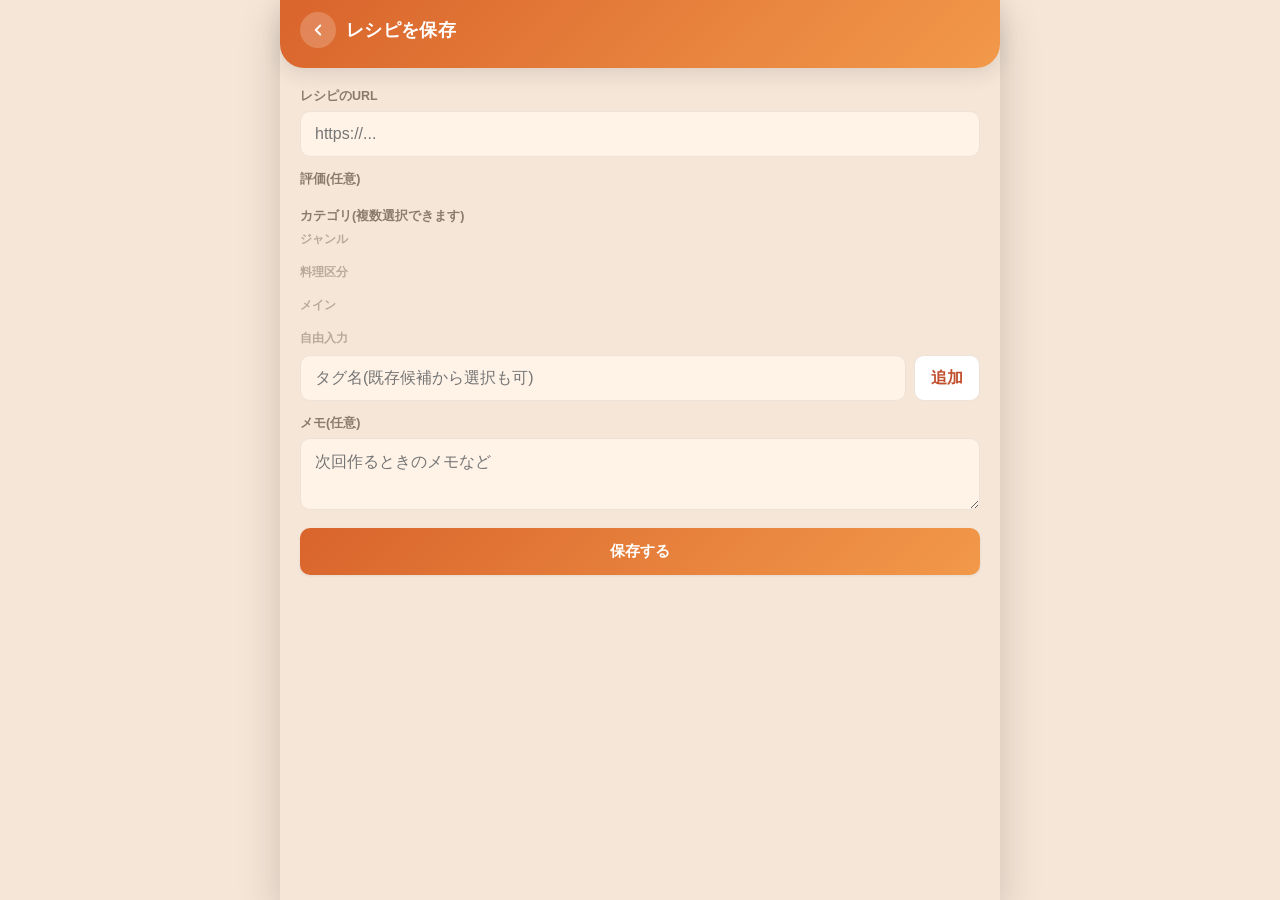
==== add.html @ 6dcc81de "レシピ保存画面をランダム画面風の構成に・ヘッダーアイコン順序変更・v27 - レシピを保存画面: 評価をカテゴリより前に移動、自由入力欄をトグルなしで常時表示 - ヘッダーアイコンをカレンダー→サイコ" ====
<!DOCTYPE html>
<html lang="ja">
<head>
  <meta charset="UTF-8">
  <meta name="viewport" content="width=device-width, initial-scale=1, viewport-fit=cover">
  <meta name="apple-mobile-web-app-capable" content="yes">
  <meta name="apple-mobile-web-app-status-bar-style" content="black-translucent">
  <meta name="apple-mobile-web-app-title" content="レシピ箱">
  <meta name="theme-color" content="#d9642c">
  <link rel="apple-touch-icon" href="./icons/apple-touch-icon.png">
  <link rel="icon" href="./icons/icon.svg" type="image/svg+xml">
  <link rel="manifest" href="./manifest.json">
  <title>レシピを保存 - レシピ箱</title>
  <link rel="stylesheet" href="./css/app.css">
</head>
<body class="add-page">
  <div id="app">
    <header class="app-header" style="padding-bottom:20px;">
      <div class="app-brand">
        <a href="./index.html" class="icon-btn" aria-label="一覧へ戻る">
          <svg viewBox="0 0 24 24" fill="none" stroke="currentColor" stroke-width="2.5" stroke-linecap="round" stroke-linejoin="round"><polyline points="15 18 9 12 15 6"/></svg>
        </a>
        <div class="brand-text">
          <h1 style="font-size:18px;">レシピを保存</h1>
        </div>
      </div>
    </header>

    <main>
      <div id="prefill-check-loading" class="loading-state hidden"><span class="spin-emoji">🍳</span></div>
      <div id="prefill-note" class="prefill-note hidden">共有メニューからURLを受け取りました。カテゴリを選んで保存してください。</div>

      <form id="add-form">
        <div id="add-error" class="form-error"></div>

        <div class="field">
          <label for="url-input">レシピのURL</label>
          <input id="url-input" type="url" inputmode="url" placeholder="https://..." autocomplete="off" required>
        </div>

        <div class="field">
          <label>評価(任意)</label>
          <div id="rating-picker" class="rating-stars interactive"></div>
        </div>

        <div class="field">
          <label>カテゴリ(複数選択できます)</label>
          <div id="tag-picker">
            <div class="tag-group">
              <p class="tag-group-label">ジャンル</p>
              <div class="tag-row" data-group="genre"></div>
            </div>
            <div class="tag-group">
              <p class="tag-group-label">料理区分</p>
              <div class="tag-row" data-group="role"></div>
            </div>
            <div class="tag-group">
              <p class="tag-group-label">メイン</p>
              <div class="tag-row" data-group="main_ingredient"></div>
            </div>
            <div class="tag-group">
              <p class="tag-group-label">自由入力</p>
              <div class="tag-row" id="free-tag-row"></div>
              <div id="new-cat-row" class="new-cat-row">
                <input id="new-cat-input" type="text" placeholder="タグ名(既存候補から選択も可)" maxlength="30" list="free-tag-suggestions" autocomplete="off">
                <datalist id="free-tag-suggestions"></datalist>
                <button id="new-cat-add" type="button">追加</button>
              </div>
            </div>
          </div>
        </div>

        <div class="field">
          <label for="memo-input">メモ(任意)</label>
          <textarea id="memo-input" placeholder="次回作るときのメモなど"></textarea>
        </div>

        <button id="save-btn" class="btn btn-primary" type="submit">保存する</button>
      </form>

      <div id="save-done" class="save-done hidden">
        <div id="save-done-emoji" class="emoji">✅</div>
        <h2 id="save-done-title">保存しました</h2>
        <p id="save-done-note">このタブは閉じて大丈夫です。</p>
        <div class="btn-row">
          <button id="save-again-btn" class="btn btn-secondary" type="button">続けてもう1件保存</button>
          <a href="./index.html" class="btn btn-primary" style="text-decoration:none; display:flex; align-items:center; justify-content:center;">一覧を見る</a>
        </div>
      </div>
    </main>
  </div>

  <!-- ログイン(Shortcuts経由でSafariから直接開いた場合、standaloneアプリとはセッションが別のため必要) -->
  <div id="login-overlay" class="overlay center">
    <div class="sheet login-panel">
      <svg class="brand-mark" viewBox="0 0 36 36" fill="none" xmlns="http://www.w3.org/2000/svg" aria-hidden="true" style="background:linear-gradient(135deg,#d9642c,#f2994a); border-radius:14px;">
        <path d="M9 17h18a1 1 0 0 1 1 1 9 9 0 0 1-9 9h0a9 9 0 0 1-9-9 1 1 0 0 1 1-1Z" stroke="white" stroke-width="2" stroke-linejoin="round"/>
        <path d="M11 17c0-3 1.5-4.5 1.5-6M18 17c0-3.5 2-5 2-7.5M25 17c0-3 1.5-4.5 1.5-6" stroke="white" stroke-width="1.6" stroke-linecap="round"/>
      </svg>
      <h2>レシピ箱</h2>
      <p>共有パスワードを入力してください</p>

      <div id="login-not-configured" class="form-error">
        Supabaseがまだ設定されていません。<code>js/config.js</code> にProject URLとanon keyを設定してください。
      </div>

      <form id="login-form">
        <div id="login-error" class="form-error"></div>
        <div class="field">
          <label for="login-password">パスワード</label>
          <input id="login-password" type="password" autocomplete="current-password" required>
        </div>
        <button id="login-submit" class="btn btn-primary" type="submit">ログイン</button>
      </form>
    </div>
  </div>

  <div id="toast" class="toast"></div>

  <script type="module" src="./js/add.js"></script>
  <script src="./js/sw-register.js"></script>
</body>
</html>
---- css/app.css ----
:root {
  --bg: #fff8f1;
  --surface-1: #ffffff;
  --surface-2: #fff3e8;
  --surface-3: #f5e6d8;
  --text-1: #2b2420;
  --text-2: #8a7a6d;
  --text-3: #b7a99b;
  --sep: #ede3d9;

  --accent: #d9642c;
  --accent-2: #c1502e;
  --accent-soft: #fbe3d3;
  --amber: #f2994a;
  --amber-2: #e67e22;

  --danger: #d64545;
  --danger-soft: #fbe1df;
  --success: #4c9a6d;

  --shadow-sm: 0 1px 3px rgba(43, 36, 32, 0.08);
  --shadow-md: 0 6px 20px rgba(43, 36, 32, 0.12);
  --shadow-lg: 0 16px 40px rgba(43, 36, 32, 0.20);

  --radius-sm: 10px;
  --radius-md: 16px;
  --radius-lg: 24px;
  --radius-pill: 999px;

  --header-grad: linear-gradient(135deg, var(--accent) 0%, var(--amber) 100%);

  --font: -apple-system, BlinkMacSystemFont, 'Hiragino Sans', 'Hiragino Kaku Gothic ProN', 'Yu Gothic', 'Meiryo', sans-serif;

  color-scheme: light;
}

* {
  box-sizing: border-box;
  -webkit-tap-highlight-color: transparent;
  /* ダブルタップでの拡大を無効化する。ピンチズームは残るので拡大操作自体は可能(アクセシビリティ配慮)。 */
  touch-action: manipulation;
}

html, body {
  height: 100%;
}

body {
  margin: 0;
  min-height: 100dvh;
  background: var(--bg);
  color: var(--text-1);
  font-family: var(--font);
  -webkit-font-smoothing: antialiased;
  overscroll-behavior: none;
  padding-bottom: env(safe-area-inset-bottom);
}

#app {
  max-width: 720px;
  margin: 0 auto;
  min-height: 100dvh;
  display: flex;
  flex-direction: column;
  position: relative;
}

button, input, select, textarea {
  font-family: inherit;
  font-size: inherit;
  color: inherit;
}

a {
  color: inherit;
}

img {
  max-width: 100%;
  display: block;
}

.hidden {
  display: none !important;
}

.visually-hidden {
  position: absolute;
  width: 1px;
  height: 1px;
  overflow: hidden;
  clip: rect(0 0 0 0);
  white-space: nowrap;
}

/* ===== ヘッダー ===== */

.app-header {
  background: var(--header-grad);
  padding: calc(env(safe-area-inset-top) + 12px) 20px 14px;
  color: #fff;
  border-radius: 0 0 var(--radius-lg) var(--radius-lg);
  box-shadow: var(--shadow-md);
}

.app-brand {
  display: flex;
  align-items: center;
  gap: 10px;
}

.brand-mark {
  width: 32px;
  height: 32px;
  flex-shrink: 0;
}

.brand-text h1 {
  margin: 0;
  font-size: 18px;
  font-weight: 800;
  letter-spacing: 0.02em;
}

.app-version {
  font-size: 11px;
  font-weight: 600;
  letter-spacing: 0.02em;
  color: rgba(255, 255, 255, 0.85);
  background: rgba(255, 255, 255, 0.18);
  border-radius: 999px;
  padding: 2px 8px;
  vertical-align: middle;
}

.brand-sub {
  margin: 2px 0 0;
  font-size: 12.5px;
  color: rgba(255, 255, 255, 0.85);
}

.header-actions {
  margin-left: auto;
  display: flex;
  gap: 8px;
}

.icon-btn {
  position: relative;
  width: 36px;
  height: 36px;
  border-radius: 50%;
  border: none;
  background: rgba(255, 255, 255, 0.2);
  color: #fff;
  display: flex;
  align-items: center;
  justify-content: center;
  cursor: pointer;
}
.icon-btn svg { width: 18px; height: 18px; }
.icon-btn:active { background: rgba(255, 255, 255, 0.32); }

.filter-badge {
  position: absolute;
  top: -2px;
  right: -2px;
  min-width: 16px;
  height: 16px;
  padding: 0 3px;
  border-radius: 999px;
  background: #fff;
  color: var(--accent-2);
  font-size: 10px;
  font-weight: 800;
  line-height: 16px;
  text-align: center;
}

/* ===== 今日の献立(④: 旧「今日は何作る」CTA。ランダム提案は右上のアイコンボタンへ移動) ===== */

/* 省スペースのため、ラベルとメニュー一覧を横並びにし、横幅いっぱいまで使う */
.today-plan {
  margin-top: 14px;
  display: flex;
  align-items: center;
  gap: 10px;
}
.today-plan-label {
  margin: 0;
  flex-shrink: 0;
  font-size: 12px;
  font-weight: 700;
  color: rgba(255, 255, 255, 0.85);
  white-space: nowrap;
}
/* 1件だけ右端まで大きく表示し、複数ある場合は右端に「他の献立も見る」を添える */
.today-plan-list {
  flex: 1;
  min-width: 0;
  display: flex;
  align-items: center;
  gap: 10px;
}
.today-plan-empty {
  flex: 1;
  min-width: 0;
  margin: 0;
  padding: 9px 2px;
  font-size: 13px;
  color: rgba(255, 255, 255, 0.85);
  white-space: nowrap;
  overflow: hidden;
  text-overflow: ellipsis;
}
.today-plan-item {
  flex: 1;
  min-width: 0;
  display: flex;
  align-items: center;
  gap: 8px;
  padding: 6px 14px 6px 6px;
  border-radius: var(--radius-pill);
  border: none;
  background: rgba(255, 255, 255, 0.16);
  backdrop-filter: blur(6px);
  color: #fff;
  cursor: pointer;
  min-height: 40px;
}
.today-plan-item:active { background: rgba(255, 255, 255, 0.26); }
.today-plan-item.not-clickable { cursor: default; }
.today-plan-item .thumb {
  position: relative;
  width: 28px;
  height: 28px;
  flex-shrink: 0;
  border-radius: 50%;
  overflow: hidden;
  background: rgba(255, 255, 255, 0.3);
  display: flex;
  align-items: center;
  justify-content: center;
}
.today-plan-item .thumb img { position: absolute; inset: 0; width: 100%; height: 100%; object-fit: cover; }
.today-plan-item .title {
  flex: 1;
  min-width: 0;
  font-size: 13px;
  font-weight: 700;
  white-space: nowrap;
  overflow: hidden;
  text-overflow: ellipsis;
}
.today-plan-more {
  flex-shrink: 0;
  font-size: 12px;
  font-weight: 700;
  color: #fff;
  white-space: nowrap;
  text-decoration: none;
  opacity: 0.9;
}
.today-plan-more:active { opacity: 0.7; }

/* ===== カテゴリチップ(フィルタ・今日は何作るで共用) ===== */

.cat-chip {
  flex-shrink: 0;
  padding: 9px 16px;
  border-radius: var(--radius-pill);
  border: 1px solid var(--sep);
  background: var(--surface-1);
  color: var(--text-2);
  font-size: 13.5px;
  font-weight: 600;
  cursor: pointer;
  min-height: 38px;
  white-space: nowrap;
}
.cat-chip.active {
  background: var(--accent);
  border-color: var(--accent);
  color: #fff;
}
/* キーワードチップ(①: フィルタの自由入力で、タグ名に一致しなかった語=料理名の部分一致検索) */
.cat-chip.keyword-chip.active {
  background: var(--text-1);
  border-color: var(--text-1);
}

/* ===== メイン・カードグリッド ===== */

main {
  flex: 1;
  padding: 4px 16px 100px;
}

.recipe-grid {
  display: grid;
  grid-template-columns: repeat(auto-fill, minmax(150px, 1fr));
  gap: 14px;
  margin-top: 8px;
}

.recipe-card {
  background: var(--surface-1);
  border-radius: var(--radius-md);
  overflow: hidden;
  box-shadow: var(--shadow-sm);
  cursor: pointer;
  display: flex;
  flex-direction: column;
  text-align: left;
  border: none;
  padding: 0;
  min-height: 44px;
}
.recipe-card:active { box-shadow: var(--shadow-md); }

.recipe-card .thumb {
  position: relative;
  width: 100%;
  aspect-ratio: 4 / 3;
  background: var(--surface-3);
  display: flex;
  align-items: center;
  justify-content: center;
  color: var(--text-3);
  overflow: hidden;
}
.recipe-card .thumb img {
  position: absolute;
  inset: 0;
  width: 100%;
  height: 100%;
  object-fit: cover;
}
.thumb-fallback {
  display: flex;
  align-items: center;
  justify-content: center;
  width: 100%;
  height: 100%;
  color: var(--text-3);
}

.recipe-card .body {
  padding: 10px 12px 12px;
}

.recipe-card .title {
  font-size: 13.5px;
  font-weight: 700;
  line-height: 1.4;
  margin: 0 0 6px;
  display: -webkit-box;
  -webkit-line-clamp: 2;
  -webkit-box-orient: vertical;
  overflow: hidden;
}

.rating-stars {
  display: flex;
  align-items: center;
  gap: 1px;
  margin-bottom: 4px;
}
.rating-stars .star-ico {
  font-size: 12px;
  color: var(--sep);
  line-height: 1;
}
.rating-stars .star-ico.filled {
  color: var(--amber-2);
}
.rating-stars.interactive {
  gap: 2px;
  margin: 0 0 14px;
}
.rating-stars.interactive .star-btn {
  background: none;
  border: none;
  padding: 4px;
  font-size: 24px;
  line-height: 1;
  color: var(--sep);
  cursor: pointer;
  min-width: 36px;
  min-height: 36px;
}
.rating-stars.interactive .star-btn.filled {
  color: var(--amber-2);
}
/* 詳細画面: タップでは編集させない表示専用の大きめ表示(⑪、編集はedit-overlayで行う) */
.rating-stars.lg {
  gap: 2px;
  margin: 0 0 14px;
}
.rating-stars.lg .star-ico {
  font-size: 24px;
}

.cat-tag-row {
  display: flex;
  flex-wrap: wrap;
  gap: 4px;
  margin-bottom: 4px;
}
.cat-tag-row:empty { display: none; margin: 0; }

.cat-tag {
  display: inline-block;
  font-size: 11px;
  font-weight: 700;
  color: var(--accent-2);
  background: var(--accent-soft);
  padding: 3px 8px;
  border-radius: var(--radius-pill);
}

.recipe-card .fetch-failed-badge {
  display: inline-block;
  font-size: 10.5px;
  color: var(--text-3);
  margin-left: 6px;
}

/* ===== 空・ローディング状態 ===== */

.empty-state, .loading-state, .error-state {
  text-align: center;
  padding: 60px 24px;
  color: var(--text-2);
}
.empty-state .emoji, .error-state .emoji {
  font-size: 40px;
  margin-bottom: 12px;
}
.empty-state p, .error-state p { margin: 0; font-size: 14px; line-height: 1.7; }

.skeleton-grid {
  display: grid;
  grid-template-columns: repeat(auto-fill, minmax(150px, 1fr));
  gap: 14px;
  margin-top: 8px;
}
.skeleton-card {
  border-radius: var(--radius-md);
  overflow: hidden;
  background: var(--surface-1);
  box-shadow: var(--shadow-sm);
}
.skeleton-card .thumb { aspect-ratio: 4/3; background: var(--surface-3); }
.skeleton-card .lines { padding: 10px 12px; }
.skeleton-card .line { height: 10px; border-radius: 6px; background: var(--surface-3); margin-bottom: 6px; }
.skeleton-card .line.short { width: 60%; }
.skeleton-shimmer { position: relative; overflow: hidden; }
.skeleton-shimmer::after {
  content: "";
  position: absolute; inset: 0;
  background: linear-gradient(90deg, transparent, rgba(255,255,255,0.5), transparent);
  animation: shimmer 1.3s infinite;
}
@keyframes shimmer {
  from { transform: translateX(-100%); }
  to { transform: translateX(100%); }
}

/* ===== FAB(＋追加) ===== */

.fab {
  position: fixed;
  right: max(20px, calc(20px + env(safe-area-inset-right)));
  bottom: calc(24px + env(safe-area-inset-bottom));
  width: 58px;
  height: 58px;
  border-radius: 50%;
  border: none;
  background: var(--header-grad);
  color: #fff;
  line-height: 1;
  box-shadow: var(--shadow-lg);
  display: flex;
  align-items: center;
  justify-content: center;
  cursor: pointer;
  z-index: 20;
}
.fab:active { transform: scale(0.94); }
.fab svg { width: 26px; height: 26px; }

/* 左下メニュー(ログアウト・DB使用容量確認)。主FABより控えめなサイズ・配色にする */
.fab-menu {
  position: fixed;
  left: max(20px, calc(20px + env(safe-area-inset-left)));
  bottom: calc(24px + env(safe-area-inset-bottom));
  width: 50px;
  height: 50px;
  border-radius: 50%;
  border: none;
  background: var(--surface-1);
  color: var(--text-2);
  box-shadow: var(--shadow-lg);
  display: flex;
  align-items: center;
  justify-content: center;
  cursor: pointer;
  z-index: 20;
}
.fab-menu:active { transform: scale(0.94); background: var(--surface-2); }
.fab-menu svg { width: 20px; height: 20px; }

/* ===== オーバーレイ共通(ログイン・詳細・ランダム提案) ===== */

.overlay {
  position: fixed;
  inset: 0;
  background: rgba(43, 36, 32, 0.44);
  display: flex;
  align-items: flex-end;
  justify-content: center;
  z-index: 100;
  opacity: 0;
  pointer-events: none;
  transition: opacity 0.2s ease;
}
.overlay.open { opacity: 1; pointer-events: auto; }
.overlay.center { align-items: center; padding: 20px; }

.sheet {
  width: 100%;
  max-width: 720px;
  max-height: 88dvh;
  background: var(--surface-1);
  border-radius: var(--radius-lg) var(--radius-lg) 0 0;
  padding: 22px 20px calc(24px + env(safe-area-inset-bottom));
  overflow-y: auto;
  transform: translateY(16px);
  transition: transform 0.22s ease;
  box-shadow: var(--shadow-lg);
}
.overlay.open .sheet { transform: translateY(0); }

.overlay.center .sheet {
  border-radius: var(--radius-lg);
  max-width: 420px;
}

.sheet-handle {
  width: 40px;
  height: 4px;
  background: var(--sep);
  border-radius: var(--radius-pill);
  margin: 0 auto 16px;
}

.sheet-close {
  position: absolute;
  top: 16px;
  right: 16px;
  width: 32px;
  height: 32px;
  border-radius: 50%;
  border: none;
  background: var(--surface-2);
  color: var(--text-2);
  font-size: 16px;
  cursor: pointer;
}

/* ===== ログイン ===== */

.login-panel {
  text-align: center;
  padding-top: 8px;
}
.login-panel .brand-mark { width: 56px; height: 56px; margin: 0 auto 14px; }
.login-panel h2 { margin: 0 0 6px; font-size: 19px; }
.login-panel p { margin: 0 0 22px; color: var(--text-2); font-size: 13.5px; }

.field {
  margin-bottom: 14px;
  text-align: left;
}
.field label {
  display: block;
  font-size: 12.5px;
  font-weight: 700;
  color: var(--text-2);
  margin-bottom: 6px;
}
.field input, .field select, .field textarea {
  width: 100%;
  padding: 13px 14px;
  border-radius: var(--radius-sm);
  border: 1px solid var(--sep);
  background: var(--surface-2);
  min-height: 44px;
}
.field input:focus, .field select:focus, .field textarea:focus {
  outline: 2px solid var(--accent);
  outline-offset: -1px;
  background: var(--surface-1);
}
.field textarea { resize: vertical; min-height: 72px; }
.mealplan-date-weekday { margin: 6px 2px 0; font-size: 12.5px; font-weight: 700; color: var(--text-2); }
/* iOS Safariのネイティブ日付ピッカーの右端が見切れる件(⑧⑭): 前回のpadding-right拡大だけでは直らなかったため、
   UAデフォルトの見た目を外して自前のborder/背景に任せる(WebKitの内部レイアウト崩れを避ける定番の対処)。 */
.field input[type="date"] {
  -webkit-appearance: none;
  appearance: none;
  padding-right: 36px;
  min-width: 0;
}

.btn {
  width: 100%;
  padding: 14px;
  border-radius: var(--radius-sm);
  border: none;
  font-weight: 700;
  font-size: 15px;
  cursor: pointer;
  min-height: 44px;
}
.btn-primary { background: var(--header-grad); color: #fff; box-shadow: var(--shadow-sm); }
.btn-primary:active { filter: brightness(0.95); }
.btn-primary:disabled { opacity: 0.55; }
.btn-secondary { background: var(--surface-2); color: var(--text-1); }
.btn-danger { background: var(--danger-soft); color: var(--danger); }
.btn-text { background: none; color: var(--accent-2); font-weight: 700; }

.btn-row { display: flex; gap: 10px; }
.btn-row .btn { flex: 1; }

.form-error {
  background: var(--danger-soft);
  color: var(--danger);
  border-radius: var(--radius-sm);
  padding: 10px 12px;
  font-size: 13px;
  margin-bottom: 14px;
  display: none;
}
.form-error.show { display: block; }

/* ===== レシピ詳細シート ===== */

.detail-thumb {
  position: relative;
  width: 100%;
  aspect-ratio: 16/10;
  border-radius: var(--radius-md);
  overflow: hidden;
  background: var(--surface-3);
  margin-bottom: 16px;
  display: flex;
  align-items: center;
  justify-content: center;
  color: var(--text-3);
  cursor: pointer;
}
.detail-thumb img { position: absolute; inset: 0; width: 100%; height: 100%; object-fit: cover; }

.detail-title { font-size: 18px; font-weight: 800; margin: 0 0 8px; line-height: 1.5; }

/* 評価スターの右にアーカイブ保存トグルを並べる(③) */
.detail-rating-row {
  display: flex;
  align-items: center;
  justify-content: space-between;
  gap: 10px;
  margin-bottom: 14px;
}
.detail-rating-row .rating-stars.lg { margin-bottom: 0; }

.archive-toggle-btn {
  flex-shrink: 0;
  display: flex;
  align-items: center;
  gap: 5px;
  padding: 7px 12px;
  border-radius: var(--radius-pill);
  border: 1px solid var(--sep);
  background: var(--surface-2);
  color: var(--text-2);
  font-size: 11.5px;
  font-weight: 700;
  cursor: pointer;
  white-space: nowrap;
}
.archive-toggle-btn.active {
  background: var(--accent-soft);
  border-color: var(--accent-soft);
  color: var(--accent-2);
}
.archive-toggle-btn.busy { opacity: 0.6; }
.archive-toggle-btn:disabled { cursor: default; }

.detail-meta { display: flex; align-items: center; gap: 8px; margin-bottom: 14px; flex-wrap: wrap; }
.detail-url { font-size: 12px; color: var(--text-2); word-break: break-all; margin-bottom: 16px; }
.detail-memo { font-size: 13.5px; color: var(--text-1); background: var(--surface-2); border-radius: var(--radius-sm); padding: 12px; margin-bottom: 16px; white-space: pre-wrap; }
.detail-actions { display: flex; flex-direction: column; gap: 10px; margin-top: 4px; }

.archive-frame-wrap {
  margin-top: 16px;
  border: 1px solid var(--sep);
  border-radius: var(--radius-md);
  overflow: hidden;
}
.archive-frame-wrap iframe {
  width: 100%;
  height: 60dvh;
  border: none;
  display: block;
  background: #fff;
}
.archive-note {
  font-size: 11.5px;
  color: var(--text-3);
  padding: 8px 12px;
  background: var(--surface-2);
}

/* ===== 今日は何作る 結果 ===== */

.reveal-wrap {
  text-align: center;
}

.spin-emoji {
  font-size: 44px;
  display: inline-block;
  animation: spin-emoji 0.9s linear infinite;
}
@keyframes spin-emoji {
  from { transform: rotate(0deg); }
  to { transform: rotate(360deg); }
}

/* ===== トースト ===== */

.toast {
  position: fixed;
  left: 50%;
  bottom: calc(30px + env(safe-area-inset-bottom));
  transform: translate(-50%, 12px);
  background: var(--text-1);
  color: #fff;
  padding: 12px 20px;
  border-radius: var(--radius-pill);
  font-size: 13.5px;
  font-weight: 600;
  box-shadow: var(--shadow-lg);
  z-index: 200;
  opacity: 0;
  pointer-events: none;
  transition: opacity 0.2s ease, transform 0.2s ease;
  max-width: 90%;
  text-align: center;
}
.toast.show { opacity: 1; transform: translate(-50%, 0); }

/* ===== カテゴリグループ(レシピ保存・フィルタ・今日は何作るで共用) ===== */

.tag-group + .tag-group {
  margin-top: 16px;
}
.tag-group-label {
  margin: 0 0 8px;
  font-size: 12px;
  font-weight: 700;
  color: var(--text-3);
}
.tag-row {
  display: flex;
  flex-wrap: wrap;
  gap: 8px;
}
.tag-row:empty { display: none; }

/* ===== add.html 専用 ===== */

.add-page main {
  padding: 20px 20px 60px;
}
.add-page .prefill-note {
  background: var(--accent-soft);
  color: var(--accent-2);
  border-radius: var(--radius-sm);
  padding: 10px 12px;
  font-size: 12.5px;
  margin-bottom: 18px;
  font-weight: 600;
}

/* フィルタ系画面(フィルタ・今日は何作る・カレンダー日別フィルタ)共通の自由入力タグ選択欄(⑪) */
/* font-sizeは16px未満にしないこと(⑬): iOS Safariは16px未満の入力欄をタップすると自動で拡大表示し、
   結果としてシート右端が見切れたように見えるため。 */
.free-tag-picker-input {
  width: 100%;
  margin-top: 8px;
  padding: 10px 12px;
  border-radius: var(--radius-sm);
  border: 1px solid var(--sep);
  background: var(--surface-2);
  font-size: 16px;
  min-height: 40px;
}
.free-tag-picker-input:focus {
  outline: 2px solid var(--accent);
  outline-offset: -1px;
  background: var(--surface-1);
}

/* 自由入力欄のドロップダウン(datalistの代わりに自前で描画。iOS Safari等でも確実に表示されるようにするため) */
.free-tag-combo { position: relative; }
.combo-dropdown {
  position: absolute;
  left: 0;
  right: 0;
  top: 100%;
  z-index: 30;
  margin-top: 2px;
  max-height: 220px;
  overflow-y: auto;
  background: var(--surface-1);
  border: 1px solid var(--sep);
  border-radius: var(--radius-sm);
  box-shadow: var(--shadow-md);
  padding: 6px;
}
.combo-option {
  display: block;
  width: 100%;
  text-align: left;
  padding: 10px 12px;
  border: none;
  background: none;
  border-radius: var(--radius-sm);
  font-size: 14px;
  color: var(--text-1);
  cursor: pointer;
}
.combo-option:active { background: var(--surface-2); }

.new-cat-row {
  display: flex;
  gap: 8px;
  margin-top: 8px;
}
.new-cat-row input { flex: 1; }
.new-cat-row button { flex-shrink: 0; padding: 0 16px; border-radius: var(--radius-sm); border: 1px solid var(--sep); background: var(--surface-1); font-weight: 700; color: var(--accent-2); min-height: 44px; }

.save-done {
  text-align: center;
  padding: 40px 12px;
}
.save-done .emoji { font-size: 48px; margin-bottom: 14px; }
.save-done h2 { margin: 0 0 8px; font-size: 18px; }
.save-done p { margin: 0 0 22px; color: var(--text-2); font-size: 13.5px; line-height: 1.7; }

/* ===== calendar.html 専用(献立カレンダー) ===== */

.cal-toolbar {
  margin-top: 10px;
  display: flex;
  align-items: center;
  justify-content: center;
  gap: 16px;
  color: #fff;
}
.cal-toolbar .btn-text {
  color: #fff;
  padding: 6px 10px;
  font-size: 16px;
}
.cal-range-label {
  font-size: 14px;
  font-weight: 700;
  min-width: 11em;
  text-align: center;
}

.calendar-page main {
  padding: 16px 16px 60px;
}

.cal-week-list {
  display: flex;
  flex-direction: column;
  gap: 8px;
}

.cal-day-row {
  display: flex;
  align-items: center;
  gap: 12px;
  width: 100%;
  border: 1px solid var(--sep);
  border-radius: var(--radius-sm);
  background: var(--surface-1);
  padding: 10px 12px;
  cursor: pointer;
  text-align: left;
}
.cal-day-row.today { border-color: var(--accent); border-width: 2px; }

.cal-day-label {
  display: flex;
  flex-direction: column;
  align-items: center;
  justify-content: center;
  flex-shrink: 0;
  width: 36px;
}
.cal-day-label .wd { font-size: 11px; font-weight: 700; color: var(--text-3); }
.cal-day-label .daynum { font-size: 18px; font-weight: 800; color: var(--text-1); }

.cal-day-content {
  flex: 1;
  min-width: 0;
  display: flex;
  flex-direction: column;
  gap: 6px;
}

.cal-day-entry {
  display: flex;
  align-items: center;
  gap: 8px;
  min-width: 0;
}
.cal-day-entry .thumb {
  position: relative;
  width: 34px;
  height: 34px;
  flex-shrink: 0;
  border-radius: var(--radius-sm);
  overflow: hidden;
  background: var(--surface-3);
  display: flex;
  align-items: center;
  justify-content: center;
  color: var(--text-3);
}
.cal-day-entry .thumb img { position: absolute; inset: 0; width: 100%; height: 100%; object-fit: cover; }
.cal-day-entry .title {
  font-size: 13.5px;
  font-weight: 600;
  overflow: hidden;
  text-overflow: ellipsis;
  white-space: nowrap;
}

.cal-day-empty {
  font-size: 13px;
  color: var(--text-3);
  margin: 0;
}

.cal-empty-note {
  font-size: 13px;
  color: var(--text-3);
  margin: 8px 0;
}

.day-entry {
  display: flex;
  align-items: center;
  gap: 10px;
  padding: 8px 0;
  border-bottom: 1px solid var(--sep);
  cursor: pointer;
}
.day-entry:last-child { border-bottom: none; }
/* テキストのみの献立(②)はリンク先が無いのでポインタにしない */
.day-entry.no-link { cursor: default; }
.day-entry .thumb {
  position: relative;
  width: 44px;
  height: 44px;
  flex-shrink: 0;
  border-radius: var(--radius-sm);
  overflow: hidden;
  background: var(--surface-3);
  display: flex;
  align-items: center;
  justify-content: center;
  color: var(--text-3);
}
.day-entry .thumb img { position: absolute; inset: 0; width: 100%; height: 100%; object-fit: cover; }
.day-entry .title { flex: 1; font-size: 13.5px; font-weight: 600; margin: 0; line-height: 1.4; }
.icon-btn.small { width: 30px; height: 30px; background: var(--surface-2); color: var(--text-2); }
.icon-btn.small svg { width: 14px; height: 14px; }

.day-recipe-results {
  margin-top: 8px;
  max-height: 320px;
  overflow-y: auto;
}
/* 検索結果もホーム画面のカードと同じく画像付きで表示する(⑮) */
.day-recipe-result {
  display: flex;
  align-items: center;
  gap: 10px;
  width: 100%;
  text-align: left;
  padding: 8px 12px;
  border: none;
  border-bottom: 1px solid var(--sep);
  background: var(--surface-1);
  font-size: 13.5px;
  cursor: pointer;
}
.day-recipe-result-wrap:last-child .day-recipe-result:not(.selected) { border-bottom: none; }
.day-recipe-result:active { background: var(--surface-2); }
.day-recipe-result.selected { background: var(--accent-soft); border-bottom: none; }
/* 選択中の1件の直下に「レシピを見る」「献立に追加」を展開する(⑯を検索結果一覧に統合) */
.day-recipe-result-actions {
  display: flex;
  gap: 8px;
  padding: 10px 12px 14px;
  border-bottom: 1px solid var(--sep);
  background: var(--accent-soft);
}
.day-recipe-result-wrap:last-child .day-recipe-result-actions { border-bottom: none; }
.day-recipe-result-actions .btn { padding: 10px; font-size: 13px; min-height: 38px; }
.day-recipe-result .thumb {
  position: relative;
  width: 40px;
  height: 40px;
  flex-shrink: 0;
  border-radius: var(--radius-sm);
  overflow: hidden;
  background: var(--surface-3);
  display: flex;
  align-items: center;
  justify-content: center;
  color: var(--text-3);
}
.day-recipe-result .thumb img { position: absolute; inset: 0; width: 100%; height: 100%; object-fit: cover; }
.day-recipe-result .title { flex: 1; }

.day-add-actions {
  display: grid;
  grid-template-columns: 1fr 1fr;
  gap: 10px;
  margin-top: 18px;
}

/* レシピ登録なしのテキストのみの献立を追加する行(②) */
.day-text-add-row {
  display: flex;
  gap: 8px;
  margin-top: 14px;
}
.day-text-add-row input {
  flex: 1;
  min-width: 0;
  padding: 10px 12px;
  border-radius: var(--radius-sm);
  border: 1px solid var(--sep);
  background: var(--surface-2);
  font-size: 16px;
  min-height: 44px;
}
.day-text-add-row input:focus {
  outline: 2px solid var(--accent);
  outline-offset: -1px;
  background: var(--surface-1);
}
.day-text-add-row button {
  width: auto;
  flex-shrink: 0;
  padding: 0 18px;
  min-height: 44px;
}

.day-filter-panel {
  margin-top: 16px;
  padding-top: 14px;
  border-top: 1px solid var(--sep);
}

/* ===== DB使用容量(左下メニュー) ===== */

.usage-total {
  display: flex;
  align-items: baseline;
  justify-content: space-between;
  padding: 14px 16px;
  border-radius: var(--radius-sm);
  background: var(--accent-soft);
}
.usage-total-label { font-size: 13px; font-weight: 700; color: var(--accent-2); }
.usage-total-value { font-size: 20px; font-weight: 800; color: var(--accent-2); }

.usage-list { display: flex; flex-direction: column; }
.usage-row {
  display: flex;
  align-items: center;
  gap: 8px;
  padding: 9px 2px;
  border-bottom: 1px solid var(--sep);
  font-size: 13.5px;
}
.usage-row:last-child { border-bottom: none; }
.usage-name { font-weight: 700; }
.usage-sub { color: var(--text-3); font-size: 12px; }
.usage-bytes { margin-left: auto; color: var(--text-2); font-weight: 700; white-space: nowrap; }

/* メニュー最下部のバージョン表記(③) */
.menu-version {
  margin: 18px 0 0;
  text-align: center;
  font-size: 11.5px;
  color: var(--text-3);
}

/* ===== 統計(左下メニュー) ===== */

.stats-rank-list { display: flex; flex-direction: column; }
.stats-rank-row {
  display: flex;
  align-items: center;
  gap: 10px;
  padding: 9px 2px;
  border-bottom: 1px solid var(--sep);
}
.stats-rank-row:last-child { border-bottom: none; }
.stats-rank-no {
  flex-shrink: 0;
  width: 22px;
  font-size: 13px;
  font-weight: 800;
  color: var(--accent-2);
  text-align: center;
}
.stats-rank-row .thumb {
  position: relative;
  width: 36px;
  height: 36px;
  flex-shrink: 0;
  border-radius: var(--radius-sm);
  overflow: hidden;
  background: var(--surface-3);
  display: flex;
  align-items: center;
  justify-content: center;
  color: var(--text-3);
}
.stats-rank-row .thumb img { position: absolute; inset: 0; width: 100%; height: 100%; object-fit: cover; }
.stats-rank-row .title { flex: 1; min-width: 0; font-size: 13.5px; font-weight: 600; overflow: hidden; text-overflow: ellipsis; white-space: nowrap; }
.stats-rank-count { flex-shrink: 0; font-size: 12.5px; font-weight: 700; color: var(--text-2); }

/* ===== レスポンシブ ===== */

@media (min-width: 480px) {
  .recipe-grid, .skeleton-grid {
    grid-template-columns: repeat(auto-fill, minmax(160px, 1fr));
  }
}

@media (min-width: 720px) {
  body { background: var(--surface-3); }
  #app { box-shadow: var(--shadow-lg); min-height: 100vh; }
}
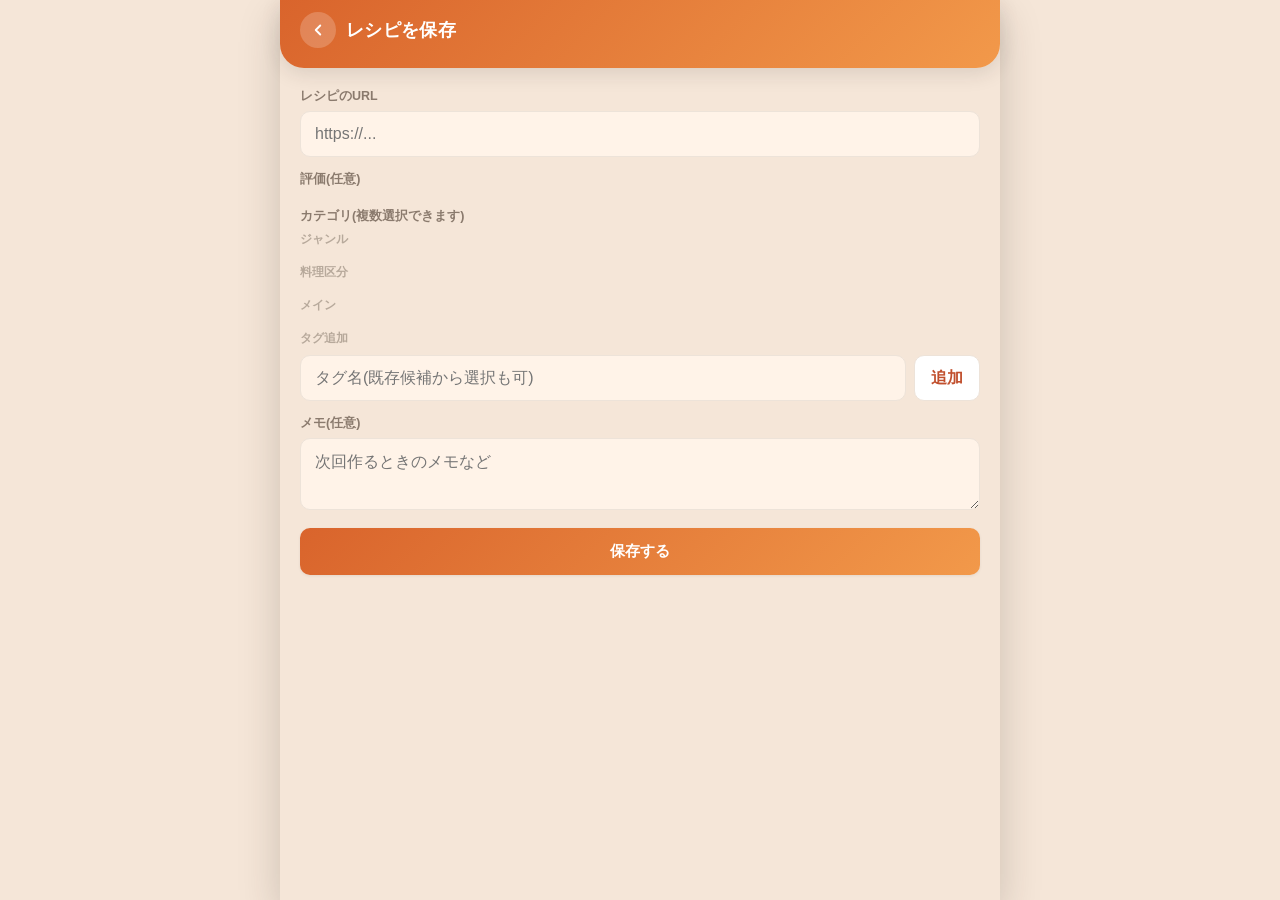
==== commit cc6f404c: "カレンダーのランダム表示UI簡略化・自由入力ラベルをタグ検索表記に統一 Co-Authored-By: Claude Sonnet 5 <noreply@anthropic.com>" ====
--- a/add.html
+++ b/add.html
@@ -59,7 +59,7 @@
               <div class="tag-row" data-group="main_ingredient"></div>
             </div>
             <div class="tag-group">
-              <p class="tag-group-label">自由入力</p>
+              <p class="tag-group-label">タグ追加</p>
               <div class="tag-row" id="free-tag-row"></div>
               <div id="new-cat-row" class="new-cat-row">
                 <input id="new-cat-input" type="text" placeholder="タグ名(既存候補から選択も可)" maxlength="30" list="free-tag-suggestions" autocomplete="off">
--- a/css/app.css
+++ b/css/app.css
@@ -728,6 +728,21 @@
 .reveal-wrap {
   text-align: center;
 }
+.reveal-card {
+  background: var(--surface-1);
+  border-radius: var(--radius-lg);
+  overflow: hidden;
+  box-shadow: var(--shadow-md);
+  animation: reveal-in 0.42s cubic-bezier(0.2, 0.8, 0.3, 1.1);
+}
+@keyframes reveal-in {
+  from { opacity: 0; transform: scale(0.9) translateY(10px); }
+  to { opacity: 1; transform: scale(1) translateY(0); }
+}
+.reveal-card .thumb { position: relative; width: 100%; aspect-ratio: 4/3; background: var(--surface-3); display: flex; align-items: center; justify-content: center; color: var(--text-3); }
+.reveal-card .thumb img { position: absolute; inset: 0; width: 100%; height: 100%; object-fit: cover; }
+.reveal-card .body { padding: 16px; text-align: left; }
+.reveal-card .title { font-size: 17px; font-weight: 800; margin: 0 0 10px; line-height: 1.5; }
 
 .spin-emoji {
   font-size: 44px;
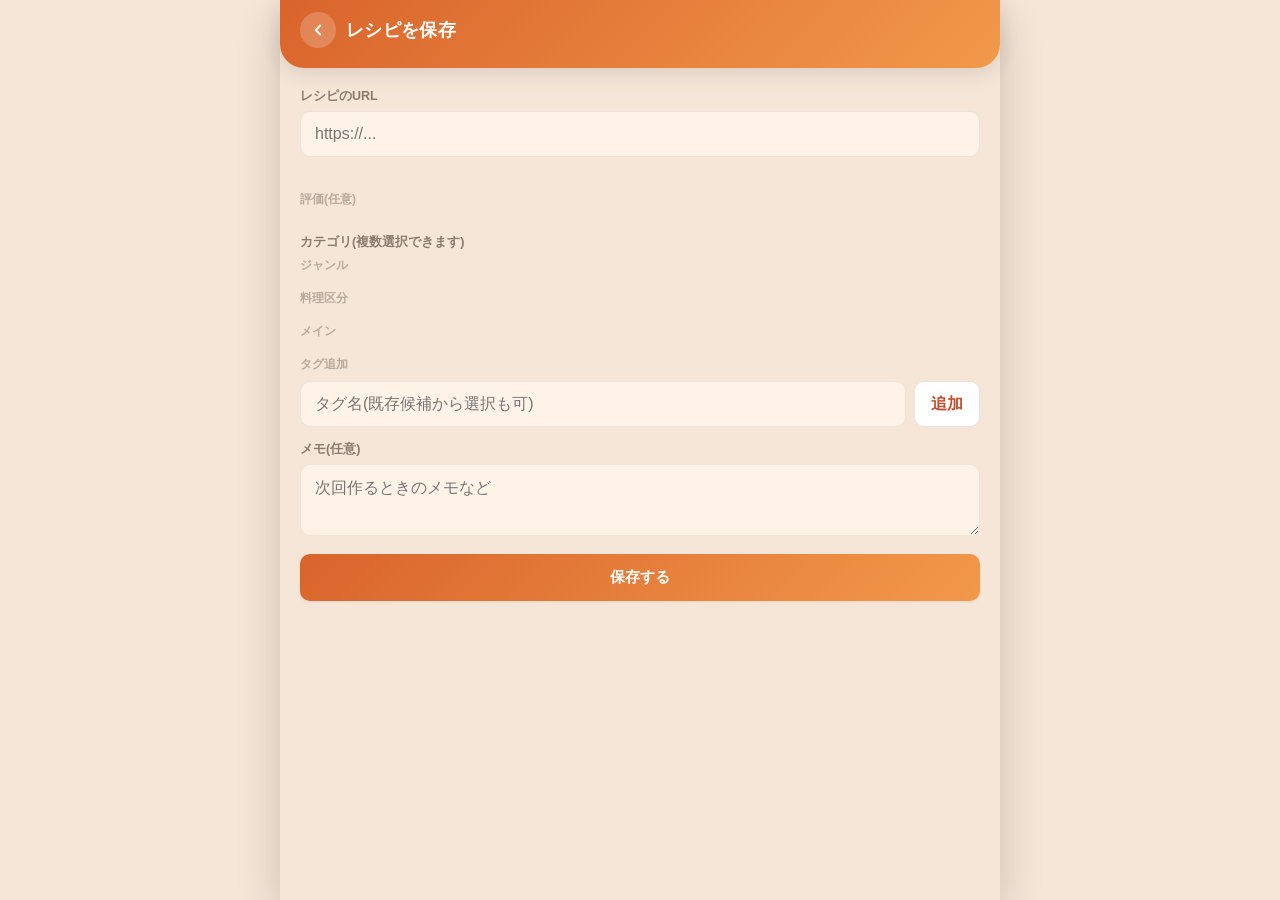
==== commit c7082220: "検索・ランダム・保存画面に案A(見出し横並び)を採用・固定カテゴリの「他」統一 - 評価・並び順・タグ検索の3項目を、見出しラベルを左列に固定した横並び行   (.field-list/.field-" ====
--- a/add.html
+++ b/add.html
@@ -38,9 +38,11 @@
           <input id="url-input" type="url" inputmode="url" placeholder="https://..." autocomplete="off" required>
         </div>
 
-        <div class="field">
-          <label>評価(任意)</label>
-          <div id="rating-picker" class="rating-stars interactive"></div>
+        <div class="field-list" style="margin-bottom:14px;">
+          <div class="field-row">
+            <p class="field-row-label">評価(任意)</p>
+            <div id="rating-picker" class="field-row-value rating-stars interactive"></div>
+          </div>
         </div>
 
         <div class="field">
--- a/css/app.css
+++ b/css/app.css
@@ -795,6 +795,46 @@
 }
 .tag-row:empty { display: none; }
 
+/* 案A: 見出しを横並びにする行(評価・並び順・タグ検索など、選択肢が少ない/縦に伸びない項目専用)。
+   ジャンル・料理区分・メインのようにチップ数が多く折り返しやすい項目は、従来どおり見出しを上に置く
+   (見出し列の分だけ折り返し幅が狭くなるのを避けるため)。検索・ランダム・保存画面で共通利用する。 */
+.field-list {
+  display: flex;
+  flex-direction: column;
+}
+.field-list + .field-list,
+.field-list + #filter-cat-groups,
+.field-list + #random-cats,
+.field-list + #day-filter-cats,
+#filter-cat-groups + .field-list,
+#random-cats + .field-list,
+#day-filter-cats + .field-list {
+  margin-top: 4px;
+}
+.field-row {
+  display: flex;
+  align-items: flex-start;
+  gap: 12px;
+  padding: 12px 0;
+  border-bottom: 1px solid var(--sep);
+}
+.field-row:last-child { border-bottom: none; }
+.field-row-label {
+  flex: 0 0 64px;
+  margin: 0;
+  padding-top: 8px;
+  font-size: 12px;
+  font-weight: 700;
+  color: var(--text-3);
+}
+.field-row-value {
+  flex: 1;
+  min-width: 0;
+}
+.field-row-value .rating-stars.interactive { margin: 0; gap: 2px; }
+.field-row-value .tag-row { margin: 0; }
+.field-row-value .free-tag-picker-input:first-child { margin-top: 0; }
+
 /* ===== add.html 専用 ===== */
 
 .add-page main {
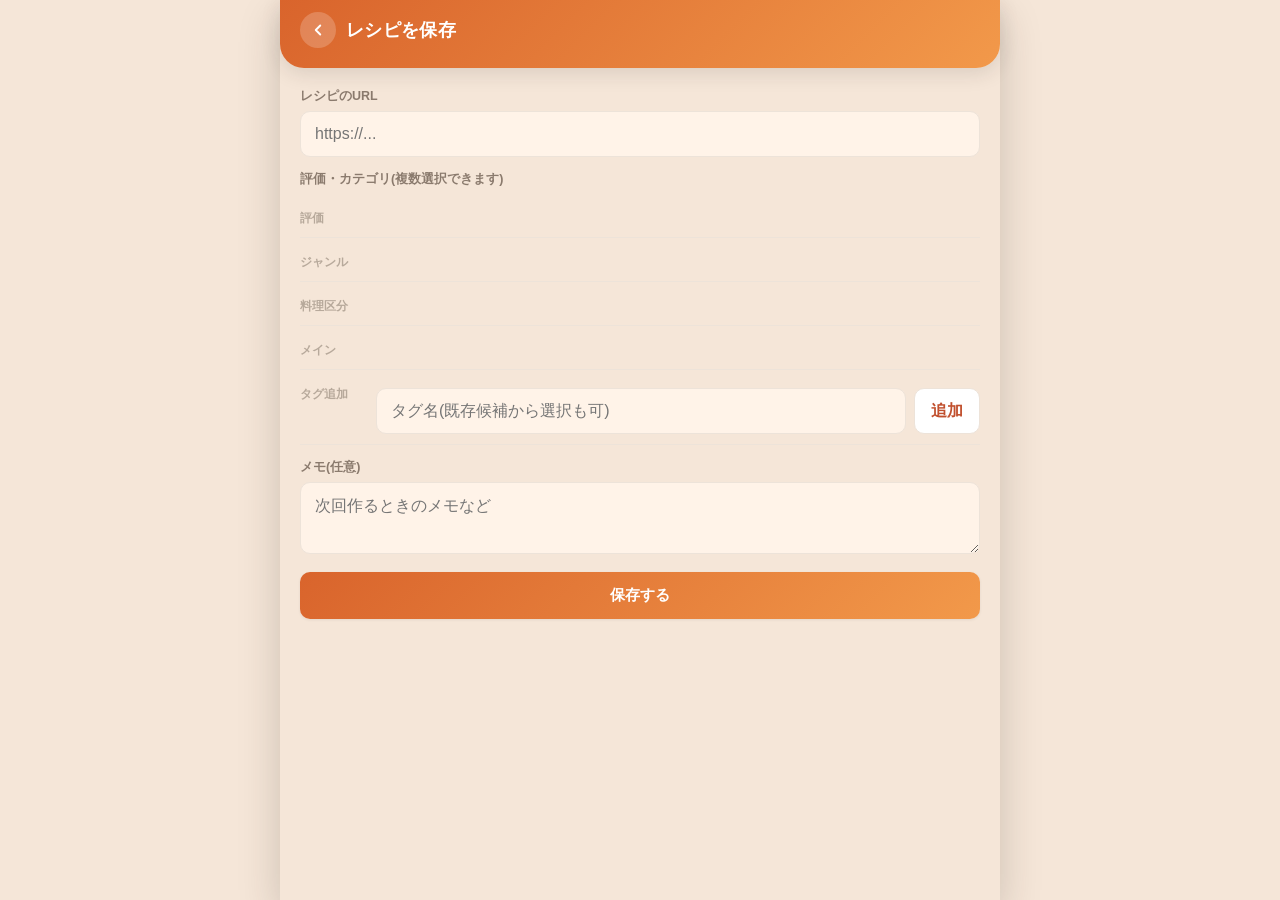
==== commit 6c5d7b05: "検索・ランダム・保存画面を全面的に表形式(案B)へ タグ名を短縮した(他の国→他 等)ため、チップ数の多いジャンル・料理区分・メインも 折り返しの心配なく表形式に収まると判断し、案A(評価・並び順・タ" ====
--- a/add.html
+++ b/add.html
@@ -38,35 +38,34 @@
           <input id="url-input" type="url" inputmode="url" placeholder="https://..." autocomplete="off" required>
         </div>
 
-        <div class="field-list" style="margin-bottom:14px;">
-          <div class="field-row">
-            <p class="field-row-label">評価(任意)</p>
-            <div id="rating-picker" class="field-row-value rating-stars interactive"></div>
-          </div>
-        </div>
-
         <div class="field">
-          <label>カテゴリ(複数選択できます)</label>
-          <div id="tag-picker">
-            <div class="tag-group">
-              <p class="tag-group-label">ジャンル</p>
-              <div class="tag-row" data-group="genre"></div>
+          <label>評価・カテゴリ(複数選択できます)</label>
+          <div id="tag-picker" class="field-list">
+            <div class="field-row">
+              <p class="field-row-label">評価</p>
+              <div id="rating-picker" class="field-row-value rating-stars interactive"></div>
             </div>
-            <div class="tag-group">
-              <p class="tag-group-label">料理区分</p>
-              <div class="tag-row" data-group="role"></div>
+            <div class="field-row">
+              <p class="field-row-label">ジャンル</p>
+              <div class="field-row-value tag-row" data-group="genre"></div>
             </div>
-            <div class="tag-group">
-              <p class="tag-group-label">メイン</p>
-              <div class="tag-row" data-group="main_ingredient"></div>
+            <div class="field-row">
+              <p class="field-row-label">料理区分</p>
+              <div class="field-row-value tag-row" data-group="role"></div>
             </div>
-            <div class="tag-group">
-              <p class="tag-group-label">タグ追加</p>
-              <div class="tag-row" id="free-tag-row"></div>
-              <div id="new-cat-row" class="new-cat-row">
-                <input id="new-cat-input" type="text" placeholder="タグ名(既存候補から選択も可)" maxlength="30" list="free-tag-suggestions" autocomplete="off">
-                <datalist id="free-tag-suggestions"></datalist>
-                <button id="new-cat-add" type="button">追加</button>
+            <div class="field-row">
+              <p class="field-row-label">メイン</p>
+              <div class="field-row-value tag-row" data-group="main_ingredient"></div>
+            </div>
+            <div class="field-row">
+              <p class="field-row-label">タグ追加</p>
+              <div class="field-row-value">
+                <div class="tag-row" id="free-tag-row"></div>
+                <div id="new-cat-row" class="new-cat-row">
+                  <input id="new-cat-input" type="text" placeholder="タグ名(既存候補から選択も可)" maxlength="30" list="free-tag-suggestions" autocomplete="off">
+                  <datalist id="free-tag-suggestions"></datalist>
+                  <button id="new-cat-add" type="button">追加</button>
+                </div>
               </div>
             </div>
           </div>
--- a/css/app.css
+++ b/css/app.css
@@ -795,34 +795,25 @@
 }
 .tag-row:empty { display: none; }
 
-/* 案A: 見出しを横並びにする行(評価・並び順・タグ検索など、選択肢が少ない/縦に伸びない項目専用)。
-   ジャンル・料理区分・メインのようにチップ数が多く折り返しやすい項目は、従来どおり見出しを上に置く
-   (見出し列の分だけ折り返し幅が狭くなるのを避けるため)。検索・ランダム・保存画面で共通利用する。 */
+/* 表形式(案B): 見出しを左列に固定した行を、評価からタグ検索・並び順まで1つの連続した表として
+   積み上げる。タグ名を短縮した(他の国→他 等)ことで、チップ数の多いジャンル・料理区分・メインも
+   折り返しの心配なくこの表形式に収まるため、全項目を統一する。検索・ランダム・保存画面で共通利用。
+   編集画面のみ従来どおり見出しを上に置く構成のまま(compact未指定)。 */
 .field-list {
   display: flex;
   flex-direction: column;
-}
-.field-list + .field-list,
-.field-list + #filter-cat-groups,
-.field-list + #random-cats,
-.field-list + #day-filter-cats,
-#filter-cat-groups + .field-list,
-#random-cats + .field-list,
-#day-filter-cats + .field-list {
-  margin-top: 4px;
 }
 .field-row {
   display: flex;
   align-items: flex-start;
   gap: 12px;
-  padding: 12px 0;
+  padding: 10px 0;
   border-bottom: 1px solid var(--sep);
 }
-.field-row:last-child { border-bottom: none; }
 .field-row-label {
   flex: 0 0 64px;
   margin: 0;
-  padding-top: 8px;
+  padding-top: 6px;
   font-size: 12px;
   font-weight: 700;
   color: var(--text-3);
@@ -831,9 +822,12 @@
   flex: 1;
   min-width: 0;
 }
-.field-row-value .rating-stars.interactive { margin: 0; gap: 2px; }
-.field-row-value .tag-row { margin: 0; }
-.field-row-value .free-tag-picker-input:first-child { margin-top: 0; }
+.field-row-value .rating-stars.interactive { margin: 0; gap: 0; }
+.field-row-value .star-btn { min-width: 28px; min-height: 28px; font-size: 19px; padding: 2px; }
+.field-row-value .tag-row { margin: 0; gap: 6px; }
+.field-row-value .cat-chip { padding: 7px 13px; min-height: 32px; font-size: 13px; }
+/* iOS Safariの自動ズームを避けるため入力欄のfont-sizeは16px未満にしない(⑬)。密度は上げても文字は縮めない。 */
+.field-row-value .free-tag-picker-input { margin-top: 0; min-height: 34px; padding: 7px 10px; }
 
 /* ===== add.html 専用 ===== */
 
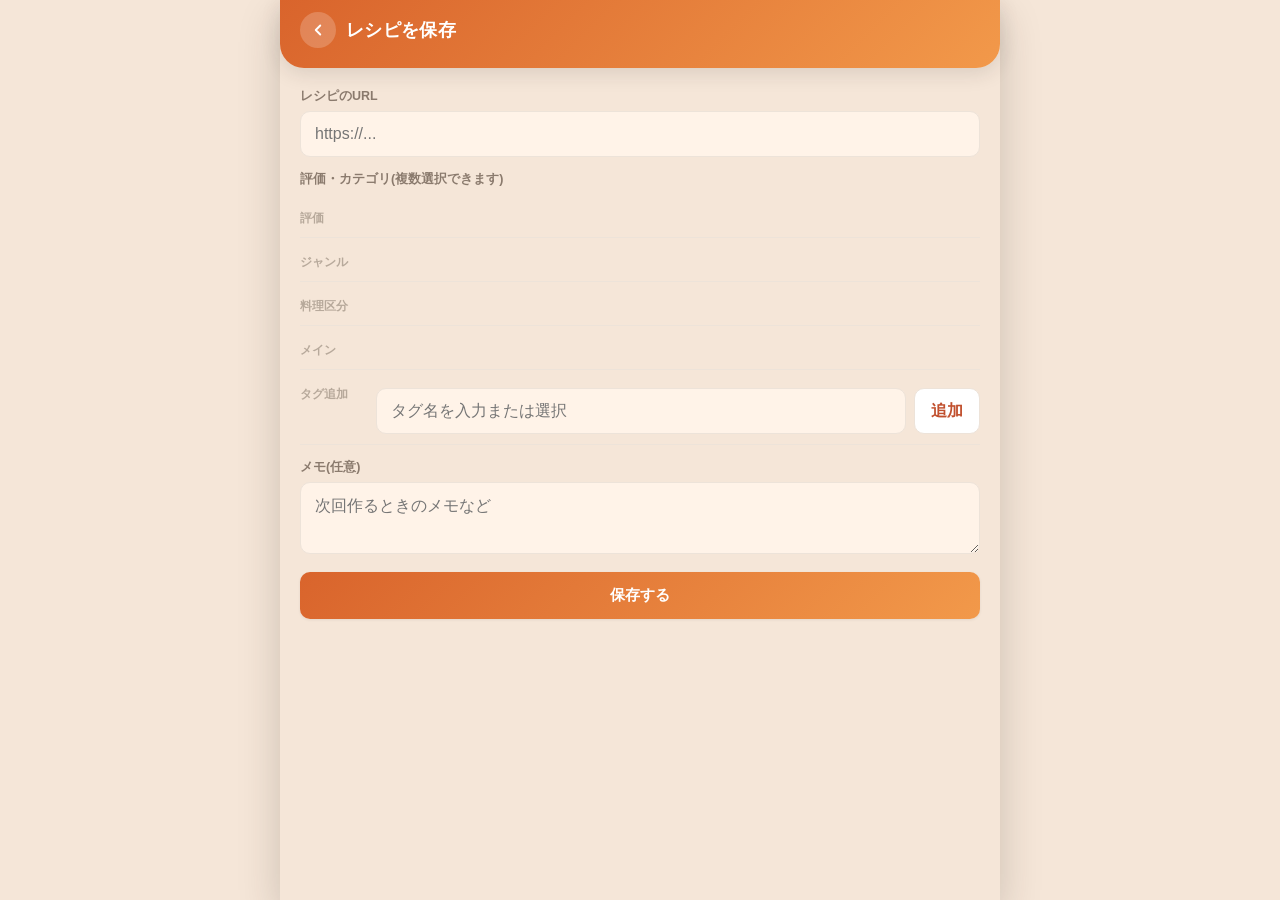
==== commit fafa17fd: "検索/ランダム/追加画面のタグトグルとプレースホルダーを調整 - field-row内の評価スターに .field-row-value .rating-stars.interactive   の子孫セ" ====
--- a/add.html
+++ b/add.html
@@ -62,7 +62,7 @@
               <div class="field-row-value">
                 <div class="tag-row" id="free-tag-row"></div>
                 <div id="new-cat-row" class="new-cat-row">
-                  <input id="new-cat-input" type="text" placeholder="タグ名(既存候補から選択も可)" maxlength="30" list="free-tag-suggestions" autocomplete="off">
+                  <input id="new-cat-input" type="text" placeholder="タグ名を入力または選択" maxlength="30" list="free-tag-suggestions" autocomplete="off">
                   <datalist id="free-tag-suggestions"></datalist>
                   <button id="new-cat-add" type="button">追加</button>
                 </div>
--- a/css/app.css
+++ b/css/app.css
@@ -822,12 +822,21 @@
   flex: 1;
   min-width: 0;
 }
+/* rating-stars/interactiveはfield-row-value自身に付くため(#filter-rating-row等)、
+   従来「.field-row-value .rating-stars.interactive」という子孫セレクタでは一致せず、
+   詳細画面用の大きめの余白(margin-bottom:14px)が意図せず効いてしまっていた(タグ列より
+   評価行だけ縦に間延びして見えるズレの原因)。要素自身に付くケースも含めて明示的に一致させる。 */
+.field-row-value.rating-stars.interactive,
 .field-row-value .rating-stars.interactive { margin: 0; gap: 0; }
-.field-row-value .star-btn { min-width: 28px; min-height: 28px; font-size: 19px; padding: 2px; }
-.field-row-value .tag-row { margin: 0; gap: 6px; }
-.field-row-value .cat-chip { padding: 7px 13px; min-height: 32px; font-size: 13px; }
+/* タップ領域は40px前後(推奨タップサイズ)を確保しつつ、行の縦の詰まりを他の項目と揃える。
+   「.field-row-value.rating-stars.interactive .star-btn」を明示しているのは、
+   詳細度で「.rating-stars.interactive .star-btn」(クラス3つ)に負けて上書きされないようにするため。 */
+.field-row-value.rating-stars.interactive .star-btn,
+.field-row-value .star-btn { min-width: 40px; min-height: 40px; font-size: 22px; padding: 2px; }
+.field-row-value .tag-row { margin: 0; gap: 8px; }
+.field-row-value .cat-chip { padding: 9px 14px; min-height: 40px; font-size: 13px; }
 /* iOS Safariの自動ズームを避けるため入力欄のfont-sizeは16px未満にしない(⑬)。密度は上げても文字は縮めない。 */
-.field-row-value .free-tag-picker-input { margin-top: 0; min-height: 34px; padding: 7px 10px; }
+.field-row-value .free-tag-picker-input { margin-top: 0; min-height: 40px; padding: 9px 10px; }
 
 /* ===== add.html 専用 ===== */
 
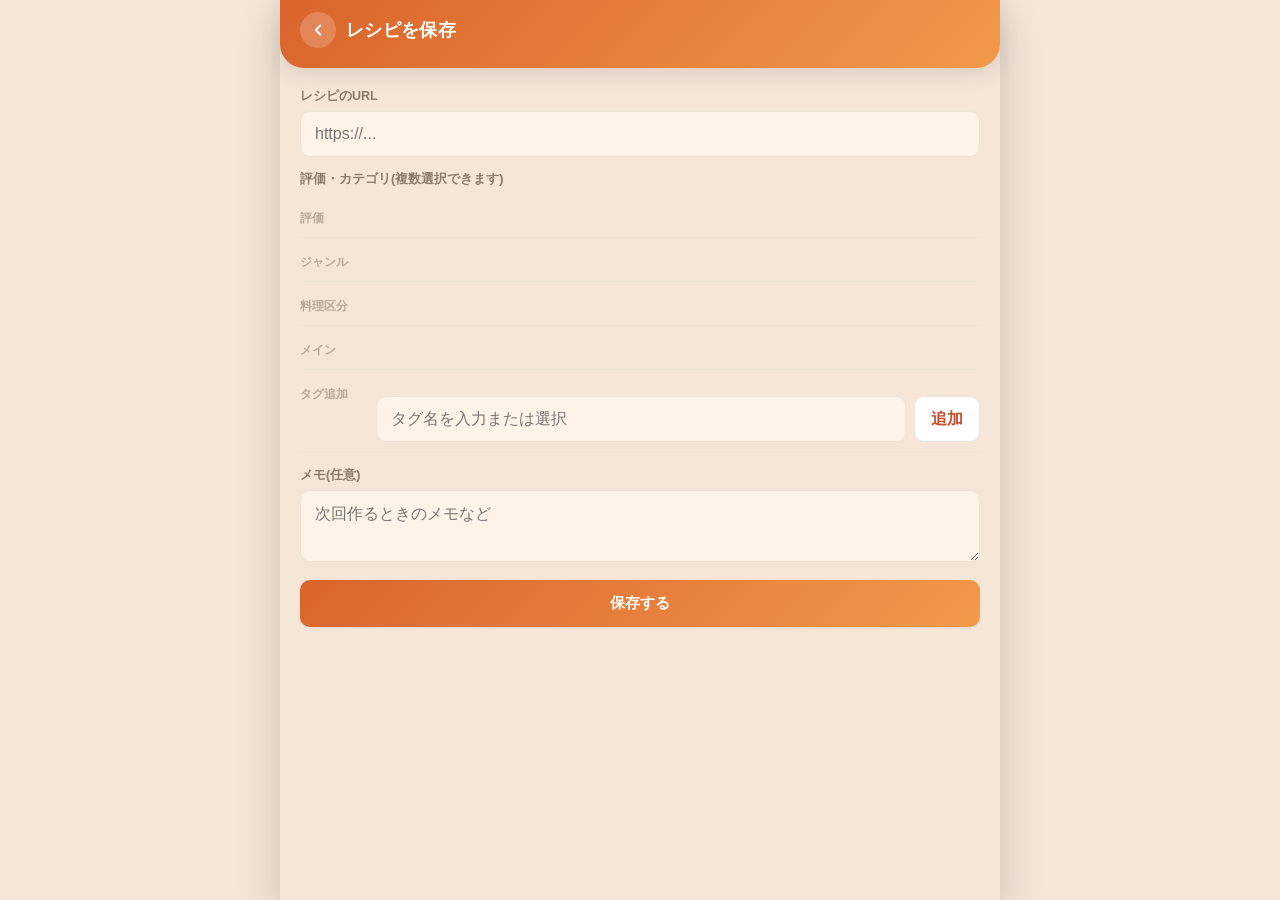
==== commit 02737944: "タグ五十音インデックス・読みがな設定・v33との統合・v34 - 検索・ランダム・追加・カレンダーのタグ検索欄に五十音インデックス行を追加   (js/gojuon.js)。読みがな未設定の漢字タグは" ====
--- a/add.html
+++ b/add.html
@@ -61,10 +61,14 @@
               <p class="field-row-label">タグ追加</p>
               <div class="field-row-value">
                 <div class="tag-row" id="free-tag-row"></div>
-                <div id="new-cat-row" class="new-cat-row">
-                  <input id="new-cat-input" type="text" placeholder="タグ名を入力または選択" maxlength="30" list="free-tag-suggestions" autocomplete="off">
-                  <datalist id="free-tag-suggestions"></datalist>
-                  <button id="new-cat-add" type="button">追加</button>
+                <div class="gojuon-row" id="add-gojuon-row"></div>
+                <div class="free-tag-combo">
+                  <div id="new-cat-row" class="new-cat-row">
+                    <input id="add-free-tag-input" type="text" placeholder="タグ名を入力または選択" maxlength="30" list="add-free-tag-suggestions" autocomplete="off">
+                    <datalist id="add-free-tag-suggestions"></datalist>
+                    <button id="new-cat-add" type="button">追加</button>
+                  </div>
+                  <div id="add-free-tag-dropdown" class="combo-dropdown hidden"></div>
                 </div>
               </div>
             </div>
--- a/css/app.css
+++ b/css/app.css
@@ -633,6 +633,16 @@
 
 .btn-row { display: flex; gap: 10px; }
 .btn-row .btn { flex: 1; }
+
+/* ボタン・見出し内のテキストと並べる線画アイコン(絵文字の代わりに、ホームのヘッダーアイコンと
+   同じテイストの虫眼鏡・シャッフルなどを使う場合に使用) */
+.btn-ico, .heading-ico {
+  display: inline-block;
+  width: 16px;
+  height: 16px;
+  vertical-align: -3px;
+  margin-right: 5px;
+}
 
 .form-error {
   background: var(--danger-soft);
@@ -872,6 +882,32 @@
   background: var(--surface-1);
 }
 
+/* 五十音インデックス(⑭): タグ検索欄の上に五十音の行ボタンを並べ、タップでその行の読みを持つ候補だけに絞り込む。
+   読みがな未設定の漢字タグは判定できないため「他」行にまとめる。 */
+.gojuon-row {
+  display: flex;
+  flex-wrap: wrap;
+  gap: 5px;
+  margin: 8px 0 6px;
+}
+.gojuon-btn {
+  flex-shrink: 0;
+  min-width: 30px;
+  padding: 5px 9px;
+  border-radius: var(--radius-pill);
+  border: 1px solid var(--sep);
+  background: var(--surface-1);
+  color: var(--text-2);
+  font-size: 12.5px;
+  font-weight: 600;
+  cursor: pointer;
+}
+.gojuon-btn.active {
+  background: var(--accent);
+  border-color: var(--accent);
+  color: #fff;
+}
+
 /* 自由入力欄のドロップダウン(datalistの代わりに自前で描画。iOS Safari等でも確実に表示されるようにするため) */
 .free-tag-combo { position: relative; }
 .combo-dropdown {
@@ -1169,6 +1205,21 @@
 .usage-sub { color: var(--text-3); font-size: 12px; }
 .usage-bytes { margin-left: auto; color: var(--text-2); font-weight: 700; white-space: nowrap; }
 
+/* タグの読みがな設定(⑭) */
+.kana-hint { margin: 0 0 14px; color: var(--text-2); font-size: 12.5px; line-height: 1.5; }
+.kana-list { display: flex; flex-direction: column; }
+.kana-row {
+  display: flex;
+  align-items: center;
+  gap: 8px;
+  padding: 8px 2px;
+  border-bottom: 1px solid var(--sep);
+}
+.kana-row:last-child { border-bottom: none; }
+.kana-row-name { flex-shrink: 0; width: 92px; font-weight: 700; font-size: 13.5px; overflow: hidden; text-overflow: ellipsis; white-space: nowrap; }
+.kana-row-input { flex: 1; min-width: 0; min-height: 38px; padding: 6px 10px; border-radius: var(--radius-sm); border: 1px solid var(--sep); background: var(--surface-2); font-size: 16px; color: var(--text-1); }
+.kana-row-save { flex-shrink: 0; min-height: 38px; padding: 0 12px; }
+
 /* メニュー最下部のバージョン表記(③) */
 .menu-version {
   margin: 18px 0 0;
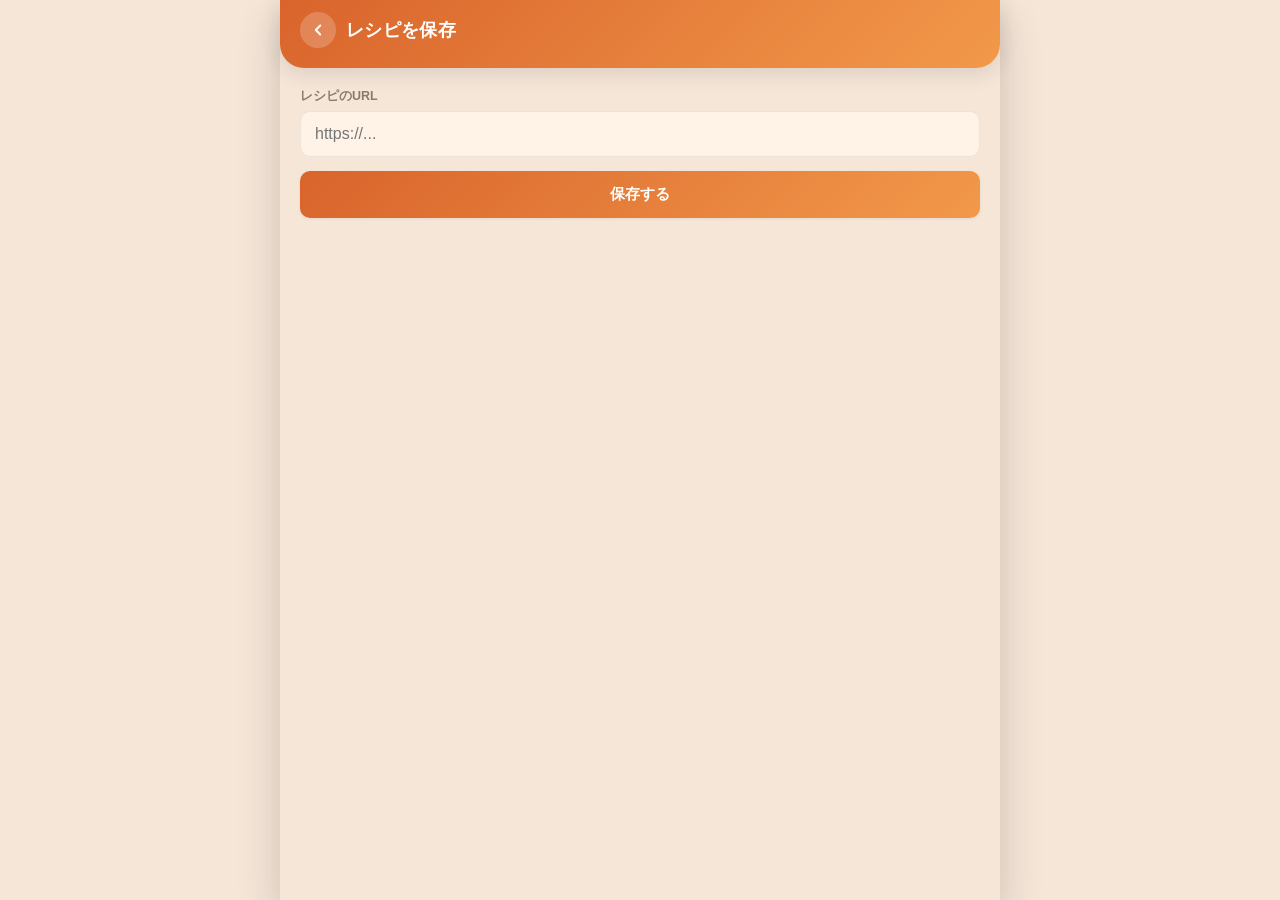
==== commit c310f693: "検索・ランダム・追加・編集画面を共通コンポーネント化・v46 - ui.jsに renderFieldList(containerId, prefix, opts) を新設。評価・カテゴリ・   タグ" ====
--- a/add.html
+++ b/add.html
@@ -38,47 +38,7 @@
           <input id="url-input" type="url" inputmode="url" placeholder="https://..." autocomplete="off" required>
         </div>
 
-        <div class="field">
-          <label>評価・カテゴリ(複数選択できます)</label>
-          <div id="tag-picker" class="field-list">
-            <div class="field-row">
-              <p class="field-row-label">評価</p>
-              <div id="rating-picker" class="field-row-value rating-stars interactive"></div>
-            </div>
-            <div class="field-row">
-              <p class="field-row-label">ジャンル</p>
-              <div class="field-row-value tag-row" data-group="genre"></div>
-            </div>
-            <div class="field-row">
-              <p class="field-row-label">料理区分</p>
-              <div class="field-row-value tag-row" data-group="role"></div>
-            </div>
-            <div class="field-row">
-              <p class="field-row-label">メイン</p>
-              <div class="field-row-value tag-row" data-group="main_ingredient"></div>
-            </div>
-            <div class="field-row">
-              <p class="field-row-label">タグ追加</p>
-              <div class="field-row-value">
-                <div class="tag-row" id="free-tag-row"></div>
-                <div class="gojuon-row" id="add-gojuon-row"></div>
-                <div class="free-tag-combo">
-                  <div id="new-cat-row" class="new-cat-row">
-                    <input id="add-free-tag-input" type="text" placeholder="タグ名を入力または選択" maxlength="30" list="add-free-tag-suggestions" autocomplete="off">
-                    <datalist id="add-free-tag-suggestions"></datalist>
-                    <button id="new-cat-add" type="button">追加</button>
-                  </div>
-                  <div id="add-free-tag-dropdown" class="combo-dropdown hidden"></div>
-                </div>
-              </div>
-            </div>
-          </div>
-        </div>
-
-        <div class="field">
-          <label for="memo-input">メモ(任意)</label>
-          <textarea id="memo-input" placeholder="次回作るときのメモなど"></textarea>
-        </div>
+        <div id="add-field-list"></div>
 
         <button id="save-btn" class="btn btn-primary" type="submit">保存する</button>
       </form>
@@ -88,7 +48,7 @@
         <h2 id="save-done-title">保存しました</h2>
         <p id="save-done-note">このタブは閉じて大丈夫です。</p>
         <div class="btn-row">
-          <button id="save-again-btn" class="btn btn-secondary" type="button">続けてもう1件保存</button>
+          <button id="save-close-btn" class="btn btn-secondary" type="button">画面を閉じる</button>
           <a href="./index.html" class="btn btn-primary" style="text-decoration:none; display:flex; align-items:center; justify-content:center;">一覧を見る</a>
         </div>
       </div>
--- a/css/app.css
+++ b/css/app.css
@@ -288,6 +288,8 @@
   background: var(--text-1);
   border-color: var(--text-1);
 }
+/* 追加した自由入力タグの右に添える×(⑯): チップ全体がタップ領域なので装飾的な見た目でよい */
+.chip-x { margin-left: 6px; font-weight: 700; opacity: 0.75; }
 
 /* ===== メイン・カードグリッド ===== */
 
@@ -1205,8 +1207,28 @@
 .usage-sub { color: var(--text-3); font-size: 12px; }
 .usage-bytes { margin-left: auto; color: var(--text-2); font-weight: 700; white-space: nowrap; }
 
-/* タグの読みがな設定(⑭) */
-.kana-hint { margin: 0 0 14px; color: var(--text-2); font-size: 12.5px; line-height: 1.5; }
+/* タグ編集画面(⑭⑮): 「タグを追加」「タグの読みがな変更・削除」の2セクションに分けて表示する */
+.kana-section { margin-bottom: 22px; }
+.kana-section:last-child { margin-bottom: 0; }
+.kana-section-title { margin: 0 0 10px; font-size: 16px; font-weight: 700; color: var(--text-1); }
+.kana-hint { margin: 8px 0 0; color: var(--text-2); font-size: 12.5px; line-height: 1.5; }
+/* 見出しと「読みがなって?」トグルを同じ行に並べる。開いたときだけ折りたたみ本文が
+   行いっぱいに広がるよう、開いた瞬間だけflex-basisを100%にして次の行へ折り返す。 */
+.kana-section-header {
+  display: flex;
+  align-items: flex-start;
+  justify-content: space-between;
+  flex-wrap: wrap;
+  gap: 4px 10px;
+  margin-bottom: 10px;
+}
+.kana-section-header .kana-section-title { margin: 0; }
+.kana-hint-details { flex-shrink: 0; }
+.kana-hint-details[open] { flex-basis: 100%; }
+.kana-hint-details summary { font-size: 12.5px; font-weight: 700; color: var(--accent-2); cursor: pointer; list-style: none; }
+.kana-hint-details summary::-webkit-details-marker { display: none; }
+.kana-hint-details summary::before { content: '▸ '; }
+.kana-hint-details[open] summary::before { content: '▾ '; }
 .kana-list { display: flex; flex-direction: column; }
 .kana-row {
   display: flex;
@@ -1219,6 +1241,17 @@
 .kana-row-name { flex-shrink: 0; width: 92px; font-weight: 700; font-size: 13.5px; overflow: hidden; text-overflow: ellipsis; white-space: nowrap; }
 .kana-row-input { flex: 1; min-width: 0; min-height: 38px; padding: 6px 10px; border-radius: var(--radius-sm); border: 1px solid var(--sep); background: var(--surface-2); font-size: 16px; color: var(--text-1); }
 .kana-row-save { flex-shrink: 0; min-height: 38px; padding: 0 12px; }
+.kana-row-delete { flex-shrink: 0; min-height: 38px; min-width: 38px; padding: 0; color: var(--danger, #d64545); font-size: 15px; }
+
+/* 新規タグ追加欄(⑮): 一覧の上に固定表示し、タグ名+読みがな(任意)をまとめて登録できる */
+.kana-new-row {
+  display: flex;
+  flex-wrap: wrap;
+  align-items: center;
+  gap: 8px;
+}
+.kana-new-row input { flex: 1 1 120px; min-width: 0; min-height: 38px; padding: 6px 10px; border-radius: var(--radius-sm); border: 1px solid var(--sep); background: var(--surface-2); font-size: 16px; color: var(--text-1); }
+#kana-new-add { flex-shrink: 0; min-height: 38px; padding: 0 14px; color: var(--accent-2); font-weight: 700; }
 
 /* メニュー最下部のバージョン表記(③) */
 .menu-version {
@@ -1263,6 +1296,7 @@
 .stats-rank-row .thumb img { position: absolute; inset: 0; width: 100%; height: 100%; object-fit: cover; }
 .stats-rank-row .title { flex: 1; min-width: 0; font-size: 13.5px; font-weight: 600; overflow: hidden; text-overflow: ellipsis; white-space: nowrap; }
 .stats-rank-count { flex-shrink: 0; font-size: 12.5px; font-weight: 700; color: var(--text-2); }
+.stats-total-note { margin: 16px 2px 0; font-size: 12px; color: var(--text-3); text-align: right; }
 
 /* ===== レスポンシブ ===== */
 
